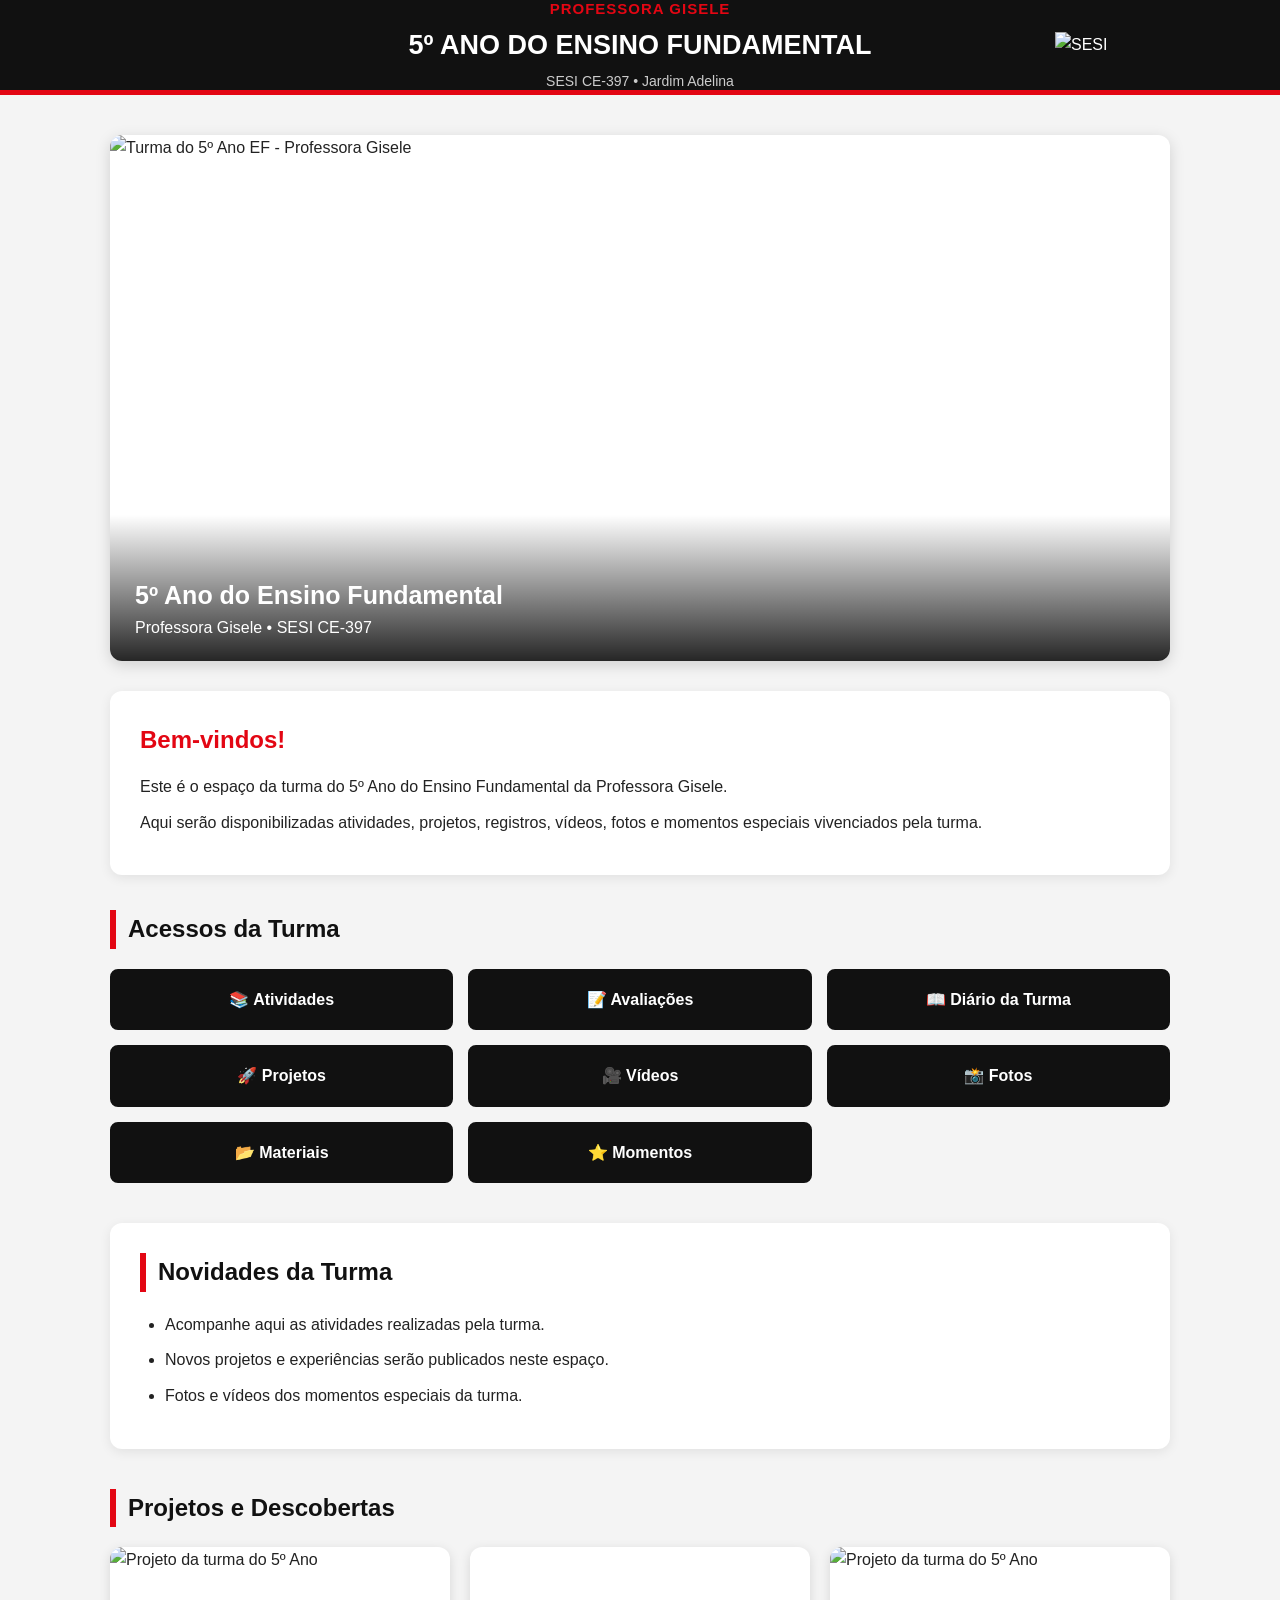
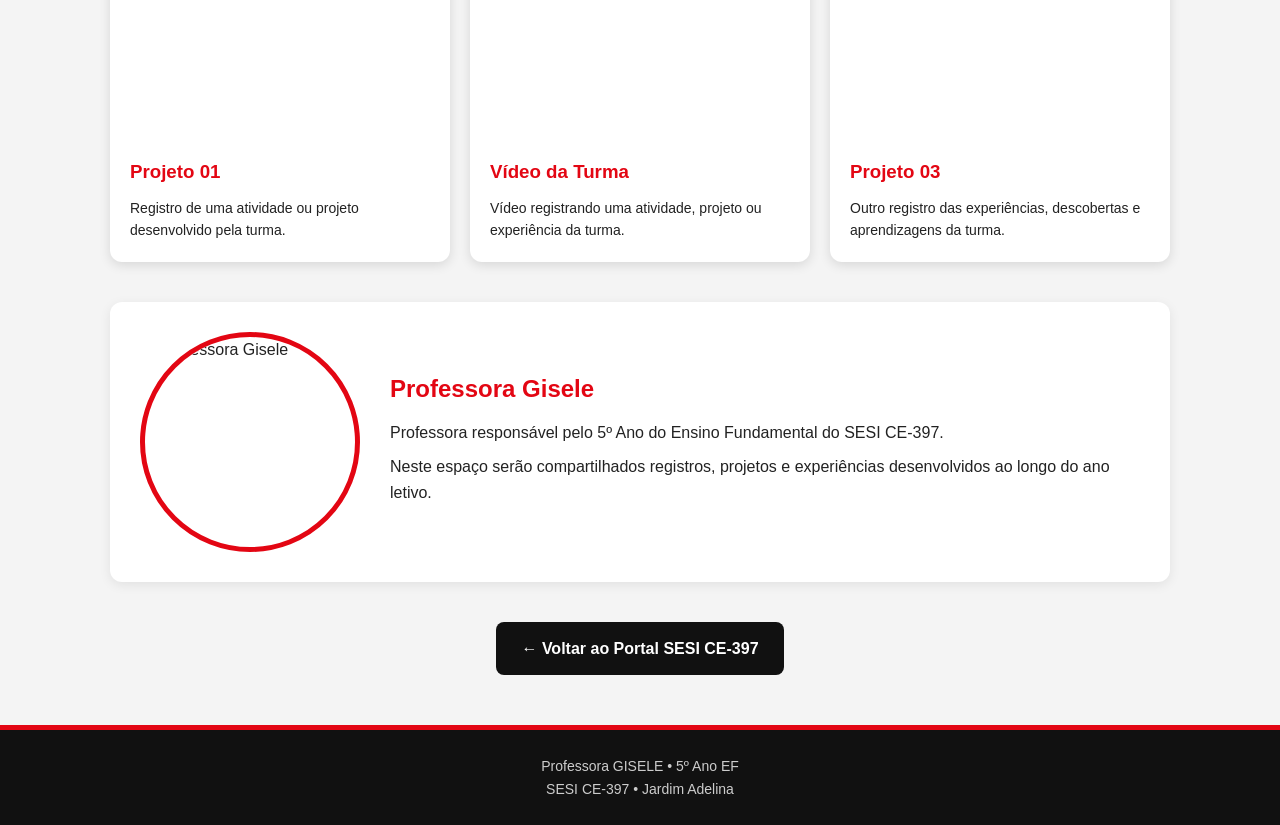
==== index.html @ a8fc3c07 "Add files via upload" ====
<!DOCTYPE html>
<html lang="pt-BR">

<head>
    <meta charset="UTF-8">
    <meta name="viewport" content="width=device-width, initial-scale=1.0">

    <title>Professora Gisele | 5º Ano EF</title>

    <link rel="stylesheet" href="style.css">
</head>

<body>

    <!-- =====================================================
         CABEÇALHO
         ===================================================== -->

    <header class="header">

        <div class="header-content">

            <div class="identidade">

                <div class="nome-professora">
                    PROFESSORA GISELE
                </div>

                <h1>
                    5º ANO DO ENSINO FUNDAMENTAL
                </h1>

                <div class="escola">
                    SESI CE-397 • Jardim Adelina
                </div>

            </div>

            <!-- LOGO SESI -->
            <img
                src="imagens/logo-sesi_vermelho.jpg"
                alt="SESI"
                class="logo-sesi"
            >

        </div>

    </header>


    <!-- =====================================================
         CONTEÚDO PRINCIPAL
         ===================================================== -->

    <main class="container">


        <!-- =================================================
             FOTO PRINCIPAL DA TURMA
             
             📸 FOTO PRINCIPAL
             Coloque a foto em:
             imagens/gisele-turma.jpg
             ================================================= -->

        <section class="foto-principal">

            <img
                src="imagens/gisele-turma.jpg"
                alt="Turma do 5º Ano EF - Professora Gisele"
            >

            <div class="foto-legenda">

                <h2>
                    5º Ano do Ensino Fundamental
                </h2>

                <p>
                    Professora Gisele • SESI CE-397
                </p>

            </div>

        </section>


        <!-- =================================================
             MENSAGEM
             ================================================= -->

        <section class="mensagem">

            <h2>
                Bem-vindos!
            </h2>

            <p>
                Este é o espaço da turma do 5º Ano do Ensino Fundamental
                da Professora Gisele.
            </p>

            <p>
                Aqui serão disponibilizadas atividades, projetos,
                registros, vídeos, fotos e momentos especiais
                vivenciados pela turma.
            </p>

        </section>


        <!-- =================================================
             ACESSOS DA TURMA
             ================================================= -->

        <section class="acessos">

            <h2 class="titulo-secao">
                Acessos da Turma
            </h2>

            <div class="botoes">

                <a href="#" class="botao">
                    📚 Atividades
                </a>

                <a href="#" class="botao">
                    📝 Avaliações
                </a>

                <a href="diario-5ano-ef.html" class="botao">
                    📖 Diário da Turma
                </a>

                <a href="#" class="botao">
                    🚀 Projetos
                </a>

                <a href="#" class="botao">
                    🎥 Vídeos
                </a>

                <a href="#" class="botao">
                    📸 Fotos
                </a>

                <a href="#" class="botao">
                    📂 Materiais
                </a>

                <a href="#" class="botao">
                    ⭐ Momentos
                </a>

            </div>

        </section>


        <!-- =================================================
             NOVIDADES
             ================================================= -->

        <section class="novidades">

            <h2 class="titulo-secao">
                Novidades da Turma
            </h2>

            <ul>

                <li>
                    Acompanhe aqui as atividades realizadas pela turma.
                </li>

                <li>
                    Novos projetos e experiências serão publicados neste espaço.
                </li>

                <li>
                    Fotos e vídeos dos momentos especiais da turma.
                </li>

            </ul>

        </section>


        <!-- =================================================
             PROJETOS E DESCOBERTAS
             ================================================= -->

        <section class="projetos">

            <h2 class="titulo-secao">
                Projetos e Descobertas
            </h2>

            <div class="projetos-grid">


                <!-- =========================================
                     PROJETO 01 - FOTO

                     📸 FOTO DO PROJETO 01
                     Coloque a foto em:
                     imagens/gisele-projeto-01.jpg
                     ========================================= -->

                <article class="projeto">

                    <div class="imagem-projeto">

                        <img
                            src="imagens/gisele-projeto-01.jpg"
                            alt="Projeto da turma do 5º Ano"
                        >

                    </div>

                    <div class="conteudo-projeto">

                        <h3>
                            Projeto 01
                        </h3>

                        <p>
                            Registro de uma atividade ou projeto
                            desenvolvido pela turma.
                        </p>

                    </div>

                </article>


                <!-- =========================================
                     PROJETO 02 - VÍDEO YOUTUBE

                     🎥 VÍDEO DO YOUTUBE

                     Cole aqui o endereço EMBED do YouTube.

                     Exemplo:
                     https://www.youtube.com/embed/XXXXXXXXXXX
                     ========================================= -->

                <article class="projeto">

                    <div class="imagem-projeto">

                        <iframe
                            src="https://www.youtube.com/embed/XXXXXXXXXXX"
                            title="Vídeo da turma do 5º Ano"
                            allowfullscreen>
                        </iframe>

                    </div>

                    <div class="conteudo-projeto">

                        <h3>
                            Vídeo da Turma
                        </h3>

                        <p>
                            Vídeo registrando uma atividade,
                            projeto ou experiência da turma.
                        </p>

                    </div>

                </article>


                <!-- =========================================
                     PROJETO 03 - FOTO

                     📸 FOTO DO PROJETO 03
                     Coloque a foto em:
                     imagens/gisele-projeto-03.jpg
                     ========================================= -->

                <article class="projeto">

                    <div class="imagem-projeto">

                        <img
                            src="imagens/gisele-projeto-03.jpg"
                            alt="Projeto da turma do 5º Ano"
                        >

                    </div>

                    <div class="conteudo-projeto">

                        <h3>
                            Projeto 03
                        </h3>

                        <p>
                            Outro registro das experiências,
                            descobertas e aprendizagens da turma.
                        </p>

                    </div>

                </article>

            </div>

        </section>


        <!-- =================================================
             PROFESSORA GISELE

             📸 FOTO DA PROFESSORA
             Coloque a foto em:
             imagens/professora-gisele.jpg
             ================================================= -->

        <section class="professora">

            <img
                src="imagens/professora-gisele.jpg"
                alt="Professora Gisele"
                class="foto-professora"
            >

            <div class="texto-professora">

                <h2>
                    Professora Gisele
                </h2>

                <p>
                    Professora responsável pelo 5º Ano do Ensino Fundamental
                    do SESI CE-397.
                </p>

                <p>
                    Neste espaço serão compartilhados registros,
                    projetos e experiências desenvolvidos ao longo
                    do ano letivo.
                </p>

            </div>

        </section>


        <!-- =================================================
             VOLTAR AO PORTAL
             ================================================= -->

        <div class="voltar">

            <a href="index.html">
                ← Voltar ao Portal SESI CE-397
            </a>

        </div>

    </main>


    <!-- =====================================================
         RODAPÉ
         ===================================================== -->

    <footer class="footer">

        <p>
            Professora GISELE • 5º Ano EF
        </p>

        <p>
            SESI CE-397 • Jardim Adelina
        </p>

    </footer>

</body>

</html>
---- style.css ----
/* =========================================================
   PORTAL SESI CE-397
   CSS PADRÃO - PROFESSORAS
   Professora Gisele | 5º Ano EF
   ========================================================= */

/* RESET */
* {
    margin: 0;
    padding: 0;
    box-sizing: border-box;
}

/* CONFIGURAÇÃO GERAL */
body {
    font-family: Arial, Helvetica, sans-serif;
    background: #f4f4f4;
    color: #222;
    line-height: 1.6;
}

/* =========================================================
   CABEÇALHO
   ========================================================= */

.header {
    background: #111;
    border-bottom: 5px solid #e30613;
    color: white;
}

.header-content {
    max-width: 1100px;
    min-height: 90px;
    margin: auto;
    padding: 15px 20px;
    display: flex;
    align-items: center;
    justify-content: space-between;
    position: relative;
}

.identidade {
    text-align: center;
    position: absolute;
    left: 50%;
    transform: translateX(-50%);
    width: 70%;
}

.nome-professora {
    color: #e30613;
    font-size: 15px;
    font-weight: bold;
    letter-spacing: 1px;
}

.identidade h1 {
    color: white;
    font-size: 27px;
    margin: 3px 0;
}

.escola {
    color: #ccc;
    font-size: 14px;
}

.logo-sesi {
    width: 115px;
    height: auto;
    margin-left: auto;
}

/* =========================================================
   CONTAINER
   ========================================================= */

.container {
    max-width: 1100px;
    margin: 40px auto;
    padding: 0 20px;
}

/* =========================================================
   FOTO PRINCIPAL DA TURMA
   ========================================================= */

.foto-principal {
    background: white;
    border-radius: 12px;
    overflow: hidden;
    box-shadow: 0 4px 15px rgba(0, 0, 0, 0.15);
    margin-bottom: 30px;
}

.foto-principal img {
    width: 100%;
    height: 480px;
    object-fit: cover;
    display: block;
}

.foto-legenda {
    background: linear-gradient(
        to top,
        rgba(0, 0, 0, 0.85),
        rgba(0, 0, 0, 0)
    );
    color: white;
    padding: 60px 25px 20px;
    margin-top: -100px;
    position: relative;
}

.foto-legenda h2 {
    font-size: 25px;
}

/* =========================================================
   MENSAGEM
   ========================================================= */

.mensagem {
    background: white;
    padding: 30px;
    border-radius: 12px;
    margin-bottom: 35px;
    box-shadow: 0 3px 12px rgba(0, 0, 0, 0.08);
}

.mensagem h2 {
    color: #e30613;
    margin-bottom: 15px;
}

.mensagem p {
    margin-bottom: 10px;
}

/* =========================================================
   ACESSOS
   ========================================================= */

.acessos {
    margin-bottom: 40px;
}

.titulo-secao {
    font-size: 24px;
    margin-bottom: 20px;
    color: #111;
    border-left: 6px solid #e30613;
    padding-left: 12px;
}

.botoes {
    display: grid;
    grid-template-columns: repeat(3, 1fr);
    gap: 15px;
}

.botao {
    background: #111;
    color: white;
    text-decoration: none;
    padding: 16px;
    border-radius: 8px;
    text-align: center;
    font-weight: bold;
    transition: 0.2s;
    border: 2px solid #111;
}

.botao:hover {
    background: #e30613;
    border-color: #e30613;
    transform: translateY(-2px);
}

/* =========================================================
   NOVIDADES
   ========================================================= */

.novidades {
    background: white;
    padding: 30px;
    border-radius: 12px;
    margin-bottom: 40px;
    box-shadow: 0 3px 12px rgba(0, 0, 0, 0.08);
}

.novidades ul {
    padding-left: 25px;
}

.novidades li {
    margin-bottom: 10px;
}

/* =========================================================
   PROJETOS
   ========================================================= */

.projetos {
    margin-bottom: 40px;
}

.projetos-grid {
    display: grid;
    grid-template-columns: repeat(3, 1fr);
    gap: 20px;
}

.projeto {
    background: white;
    border-radius: 12px;
    overflow: hidden;
    box-shadow: 0 3px 12px rgba(0, 0, 0, 0.12);
}

.imagem-projeto {
    width: 100%;
    overflow: hidden;
}

/* FOTO DO PROJETO */

.imagem-projeto img {
    width: 100%;
    height: 190px;
    object-fit: cover;
    display: block;
}

/* VÍDEO DO YOUTUBE */

.imagem-projeto iframe {
    width: 100%;
    height: 190px;
    border: none;
    display: block;
}

.conteudo-projeto {
    padding: 20px;
}

.conteudo-projeto h3 {
    color: #e30613;
    margin-bottom: 10px;
}

.conteudo-projeto p {
    font-size: 14px;
}

/* =========================================================
   PROFESSORA
   ========================================================= */

.professora {
    background: white;
    padding: 30px;
    border-radius: 12px;
    display: flex;
    gap: 30px;
    align-items: center;
    margin-bottom: 40px;
    box-shadow: 0 3px 12px rgba(0, 0, 0, 0.08);
}

.foto-professora {
    width: 220px;
    height: 220px;
    object-fit: cover;
    border-radius: 50%;
    border: 5px solid #e30613;
    flex-shrink: 0;
}

.texto-professora h2 {
    color: #e30613;
    margin-bottom: 12px;
}

.texto-professora p {
    margin-bottom: 8px;
}

/* =========================================================
   VOLTAR AO PORTAL
   ========================================================= */

.voltar {
    text-align: center;
    margin: 40px 0;
}

.voltar a {
    display: inline-block;
    background: #111;
    color: white;
    text-decoration: none;
    padding: 14px 25px;
    border-radius: 8px;
    font-weight: bold;
}

.voltar a:hover {
    background: #e30613;
}

/* =========================================================
   RODAPÉ
   ========================================================= */

.footer {
    background: #111;
    border-top: 5px solid #e30613;
    color: #ccc;
    text-align: center;
    padding: 25px 15px;
    margin-top: 50px;
    font-size: 14px;
}

/* =========================================================
   RESPONSIVIDADE
   ========================================================= */

@media (max-width: 850px) {

    .identidade {
        position: static;
        transform: none;
        width: auto;
        flex: 1;
        text-align: left;
        margin-left: 15px;
    }

    .identidade h1 {
        font-size: 22px;
    }

    .botoes {
        grid-template-columns: repeat(2, 1fr);
    }

    .projetos-grid {
        grid-template-columns: 1fr;
    }

    .professora {
        flex-direction: column;
        text-align: center;
    }
}

/* =========================================================
   CELULAR
   ========================================================= */

@media (max-width: 550px) {

    .header-content {
        flex-direction: column;
        gap: 15px;
    }

    .identidade {
        text-align: center;
        order: 1;
        margin: 0;
    }

    .logo-sesi {
        order: 0;
        margin: auto;
    }

    .identidade h1 {
        font-size: 20px;
    }

    .nome-professora {
        font-size: 13px;
    }

    .foto-principal img {
        height: 300px;
    }

    .foto-legenda h2 {
        font-size: 20px;
    }

    .botoes {
        grid-template-columns: 1fr;
    }

    .container {
        margin: 25px auto;
        padding: 0 15px;
    }

    .mensagem,
    .novidades,
    .professora {
        padding: 20px;
    }

    .foto-professora {
        width: 180px;
        height: 180px;
    }
}
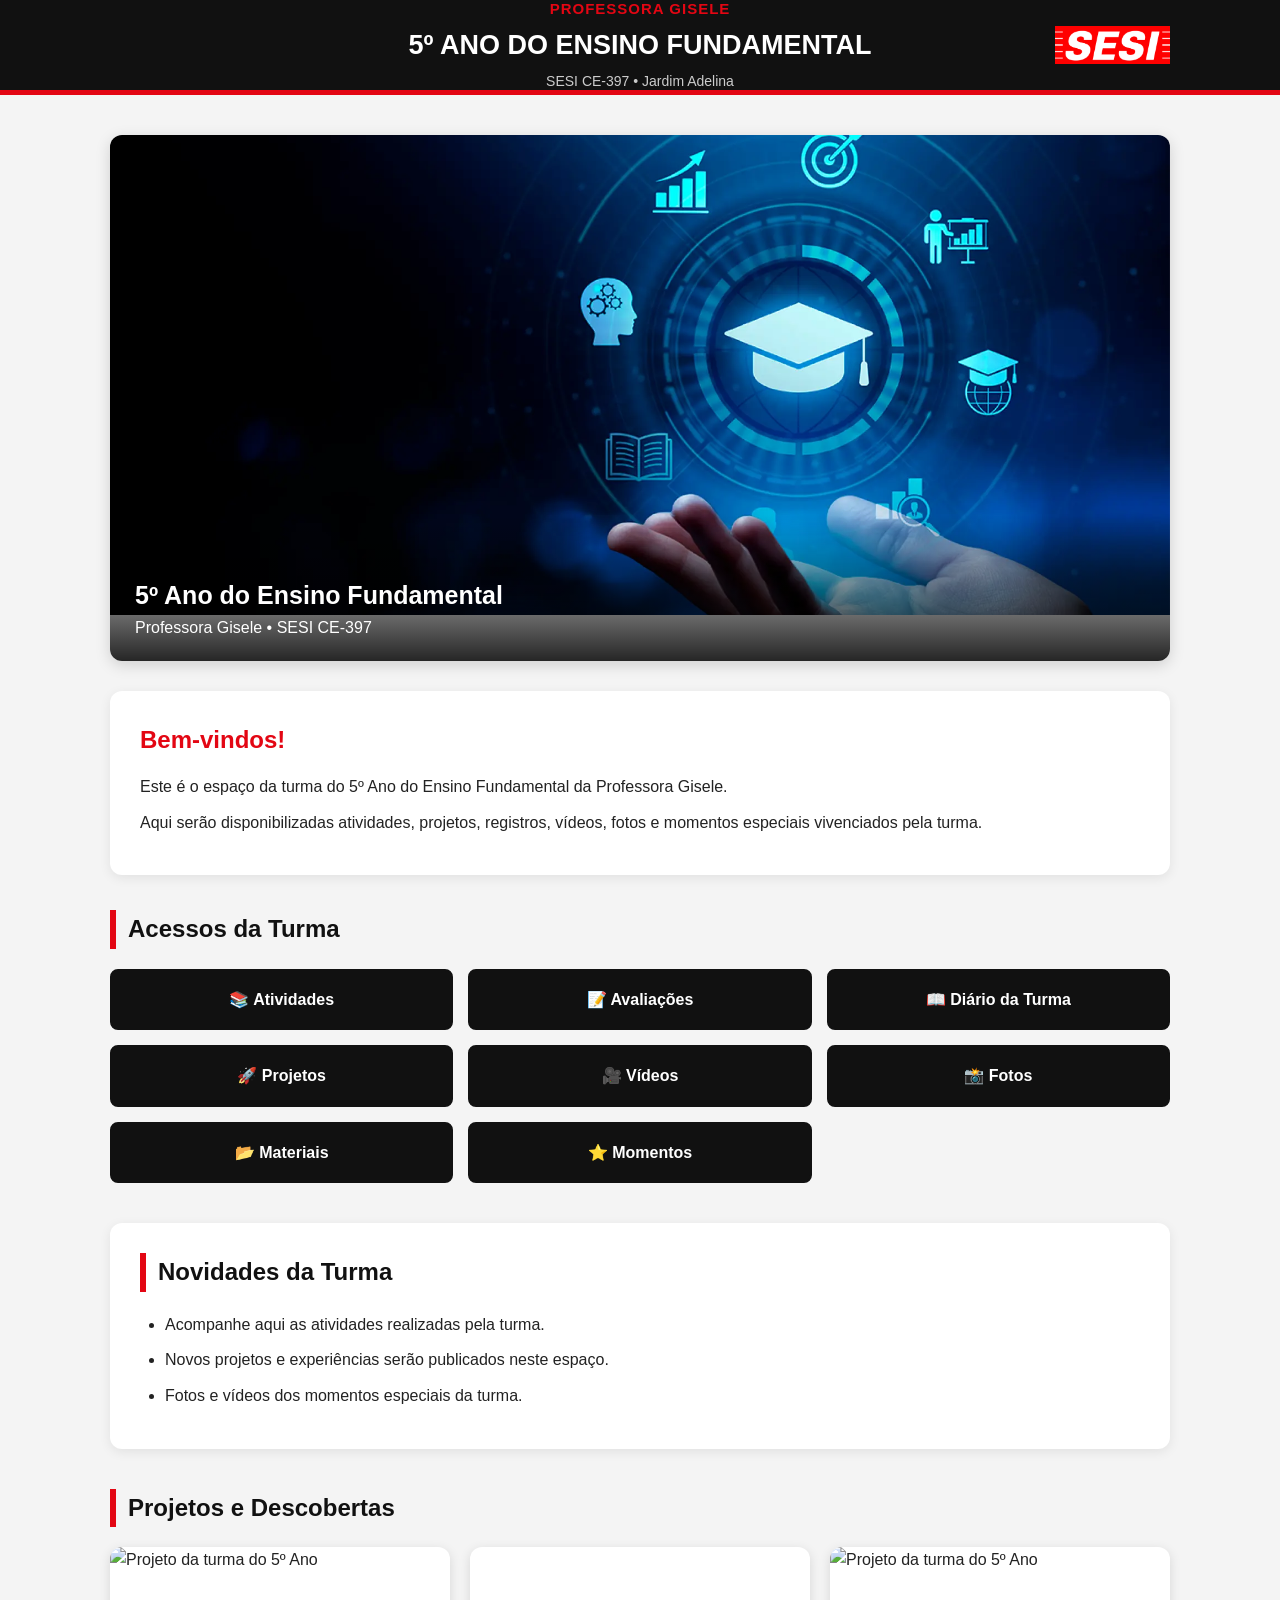
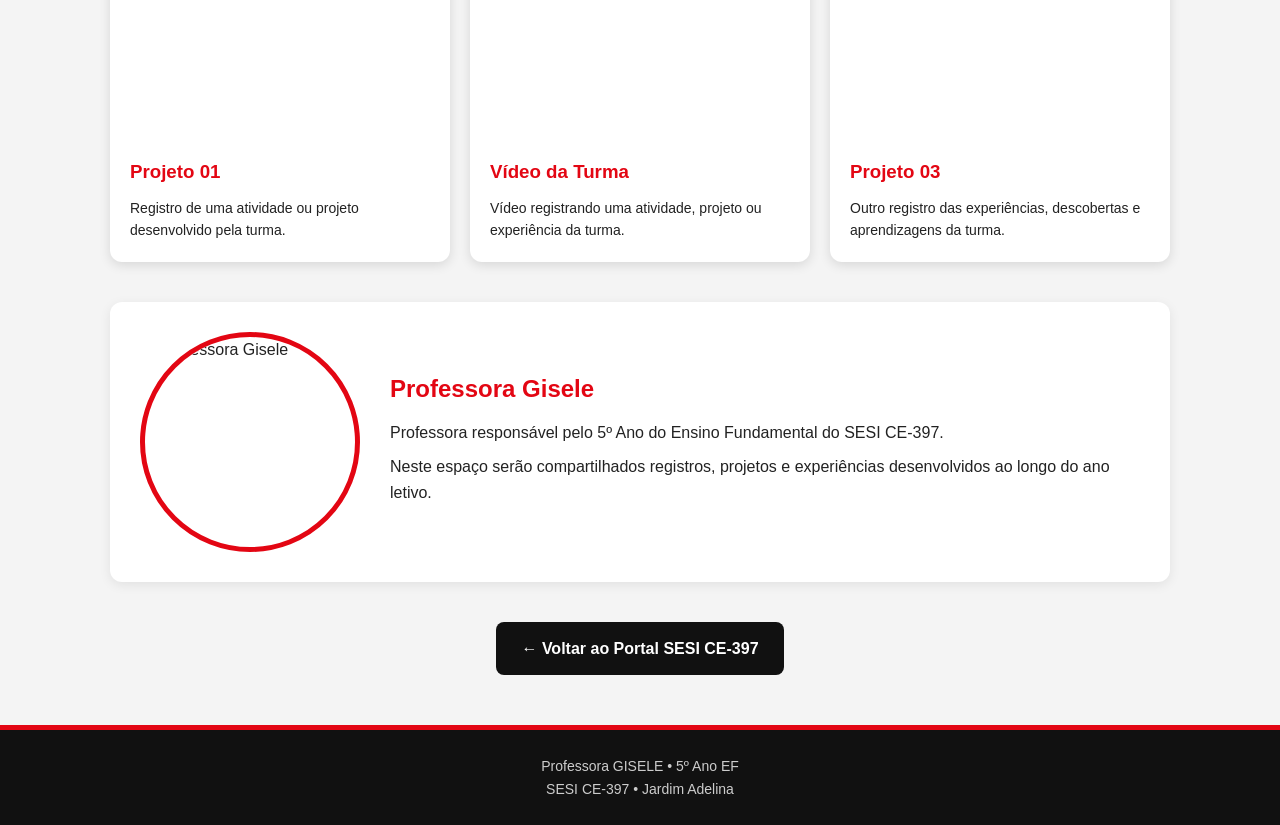
==== commit 7fd486d2: "Fix HTML structure and update image sources" ====
--- a/index.html
+++ b/index.html
@@ -38,7 +38,7 @@
 
             <!-- LOGO SESI -->
             <img
-                src="imagens/logo-sesi_vermelho.jpg"
+                src="logo-sesi_vermelho.jpg"
                 alt="SESI"
                 class="logo-sesi"
             >
@@ -66,7 +66,7 @@
         <section class="foto-principal">
 
             <img
-                src="imagens/gisele-turma.jpg"
+                src="barba-tec.webp"
                 alt="Turma do 5º Ano EF - Professora Gisele"
             >
 
@@ -384,4 +384,4 @@
 
 </body>
 
-</html>+</html>
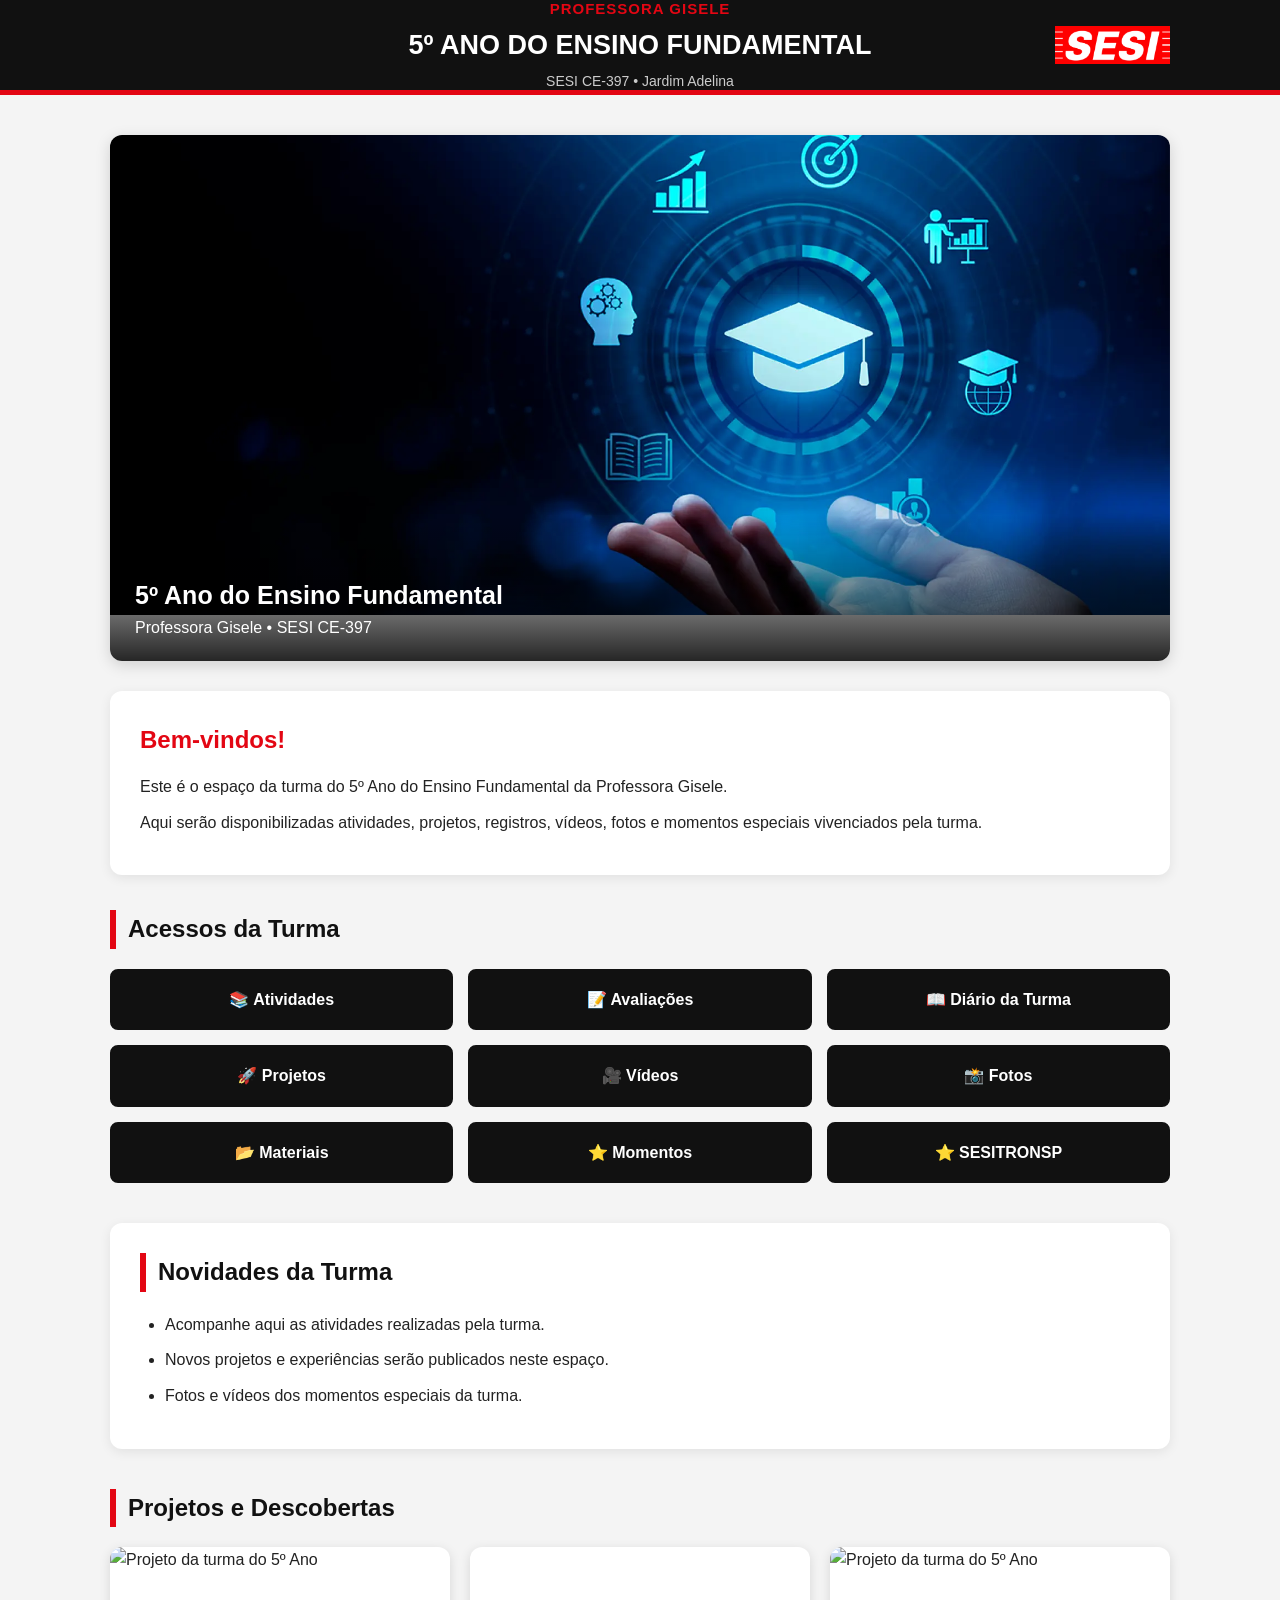
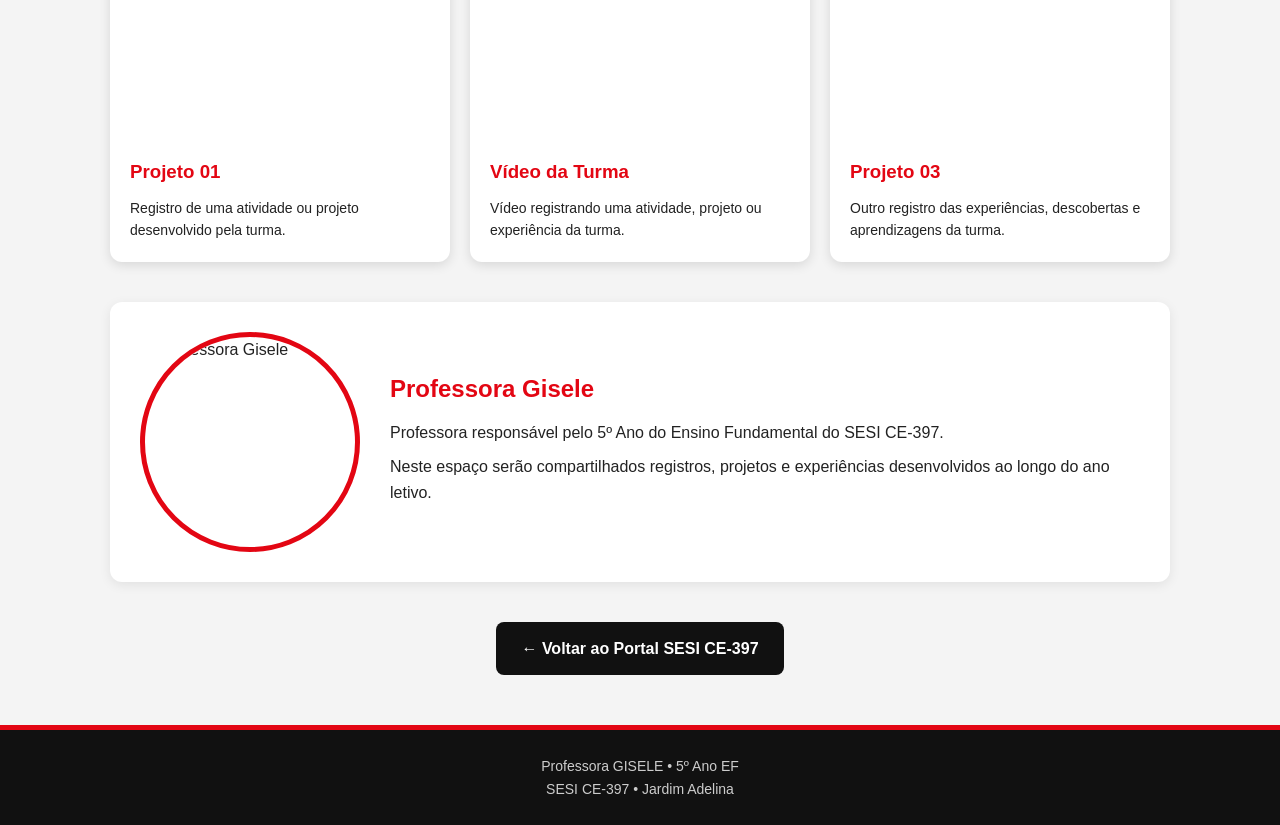
==== commit 72da380b: "Update index.html" ====
--- a/index.html
+++ b/index.html
@@ -153,6 +153,13 @@
                     ⭐ Momentos
                 </a>
 
+                 <a href="
+https://josueluizpro.github.io/SESITRONSP-CE-397/#" class="botao">
+                    ⭐ SESITRONSP
+                </a>
+
+                
+
             </div>
 
         </section>
@@ -357,7 +364,7 @@
 
         <div class="voltar">
 
-            <a href="index.html">
+            <a href="https://josueluizpro.github.io/PORTAL-TURMAS-SESI-CE-397/">
                 ← Voltar ao Portal SESI CE-397
             </a>
 
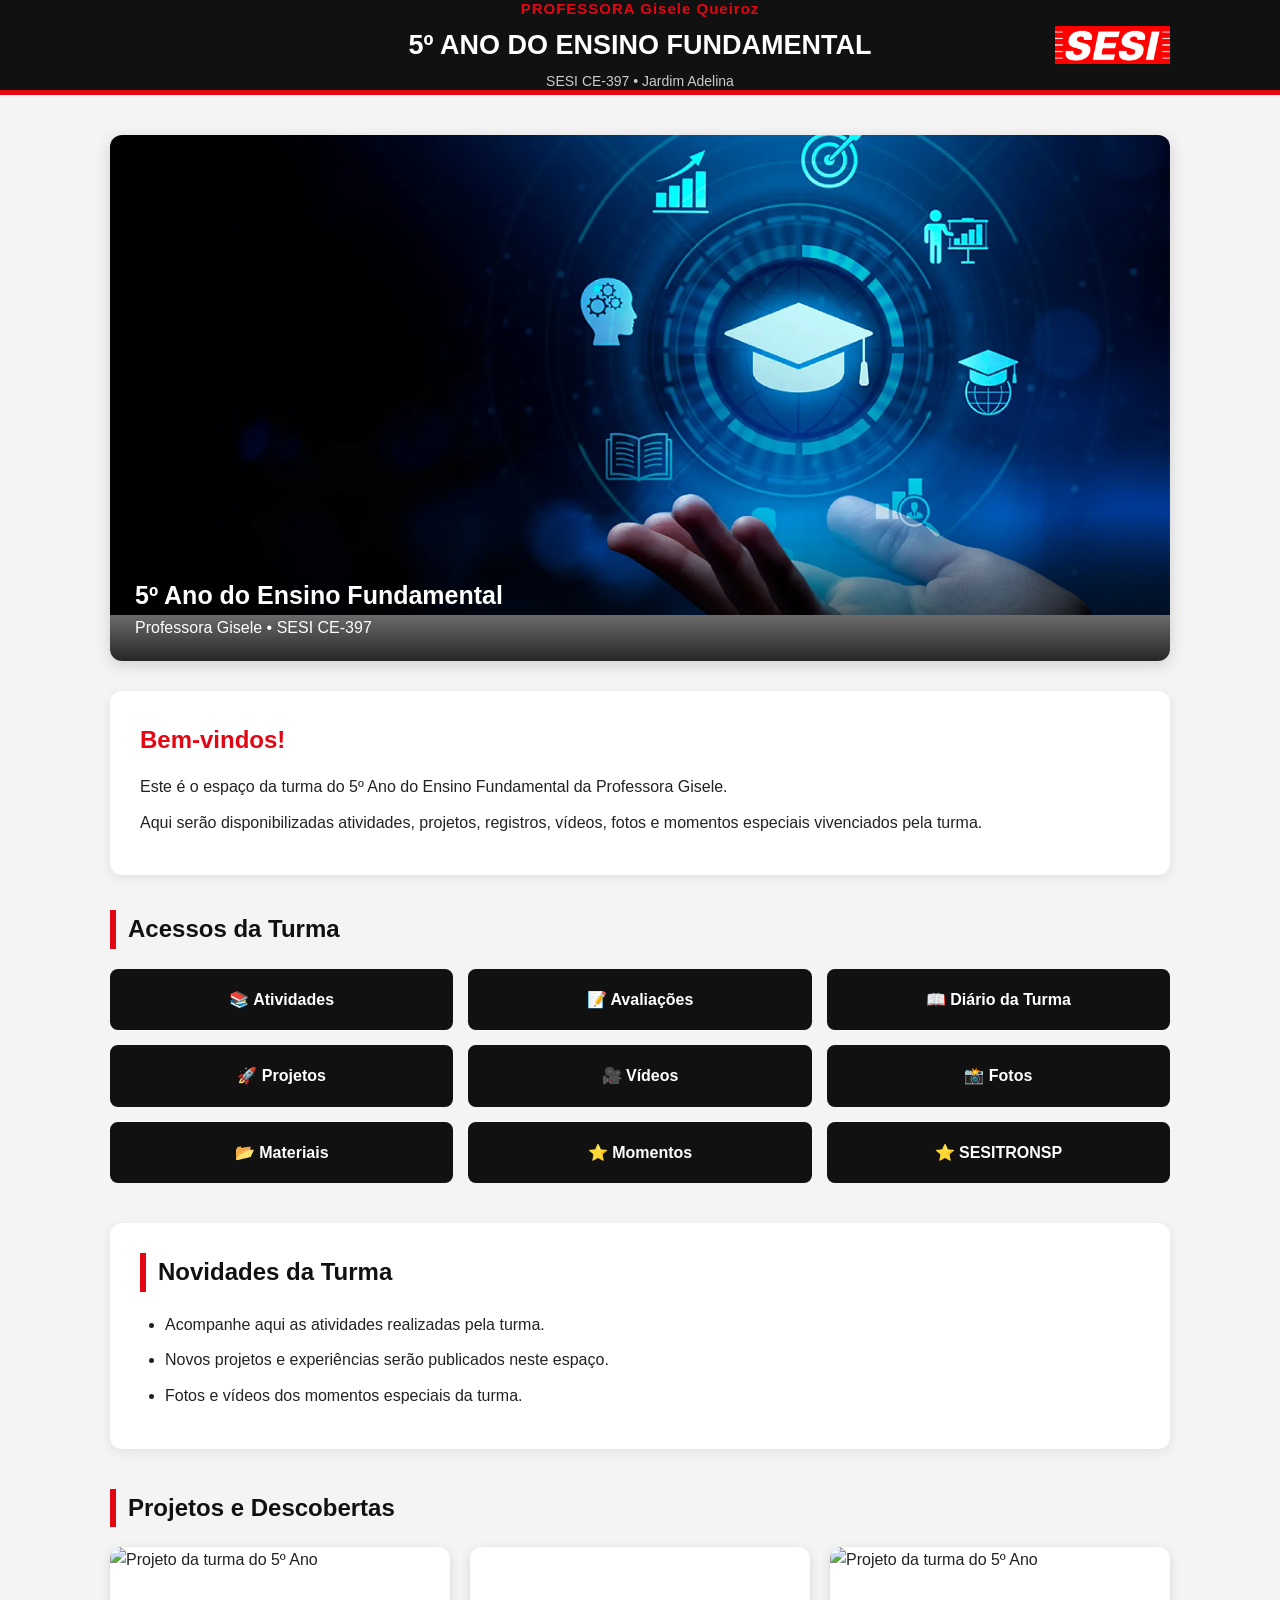
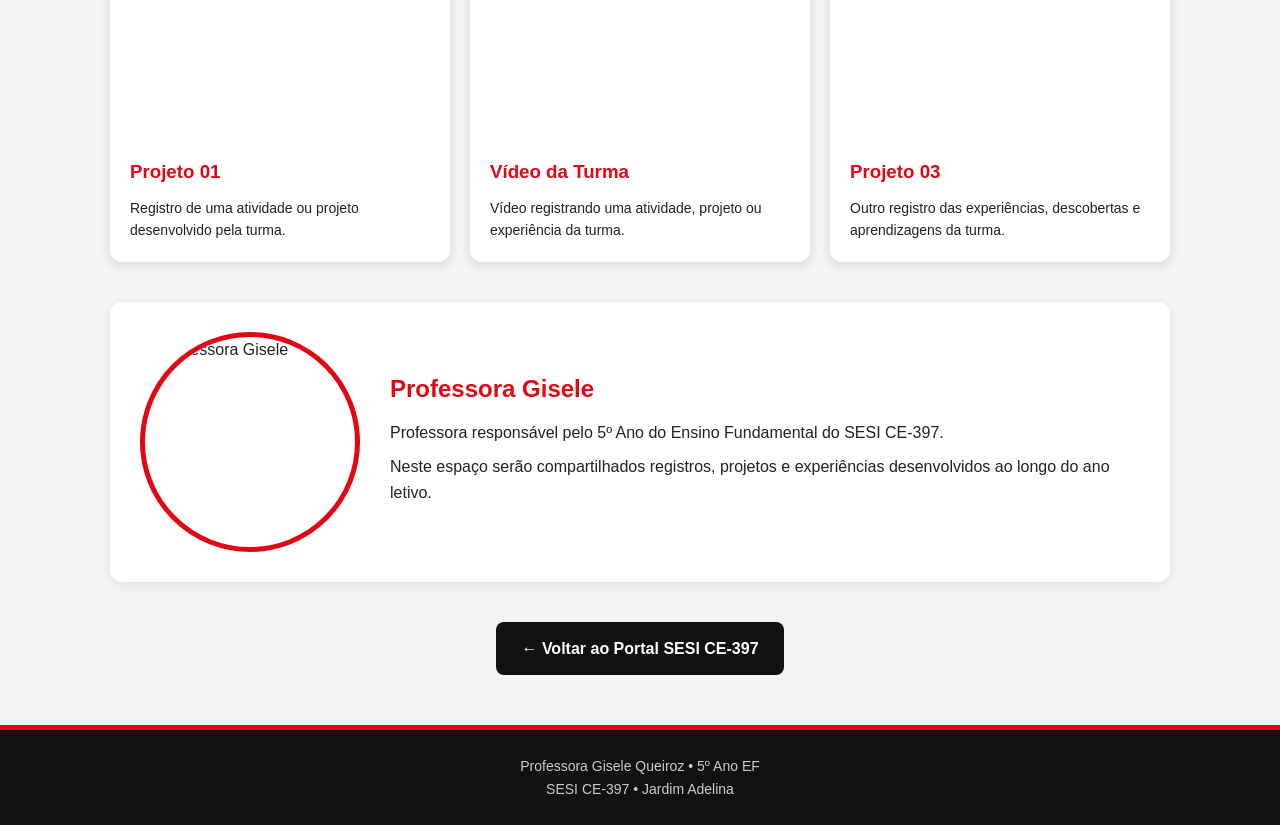
==== commit a16df7a4: "Update index.html" ====
--- a/index.html
+++ b/index.html
@@ -5,7 +5,7 @@
     <meta charset="UTF-8">
     <meta name="viewport" content="width=device-width, initial-scale=1.0">
 
-    <title>Professora Gisele | 5º Ano EF</title>
+    <title>Professora Gisele Queiroz | 5º Ano EF</title>
 
     <link rel="stylesheet" href="style.css">
 </head>
@@ -23,7 +23,7 @@
             <div class="identidade">
 
                 <div class="nome-professora">
-                    PROFESSORA GISELE
+                    PROFESSORA Gisele Queiroz
                 </div>
 
                 <h1>
@@ -67,7 +67,7 @@
 
             <img
                 src="barba-tec.webp"
-                alt="Turma do 5º Ano EF - Professora Gisele"
+                alt="Turma do 5º Ano EF - Professora Gisele Queiroz"
             >
 
             <div class="foto-legenda">
@@ -321,7 +321,7 @@
 
 
         <!-- =================================================
-             PROFESSORA GISELE
+             PROFESSORA Gisele Queiroz
 
              📸 FOTO DA PROFESSORA
              Coloque a foto em:
@@ -380,7 +380,7 @@
     <footer class="footer">
 
         <p>
-            Professora GISELE • 5º Ano EF
+            Professora Gisele Queiroz • 5º Ano EF
         </p>
 
         <p>
